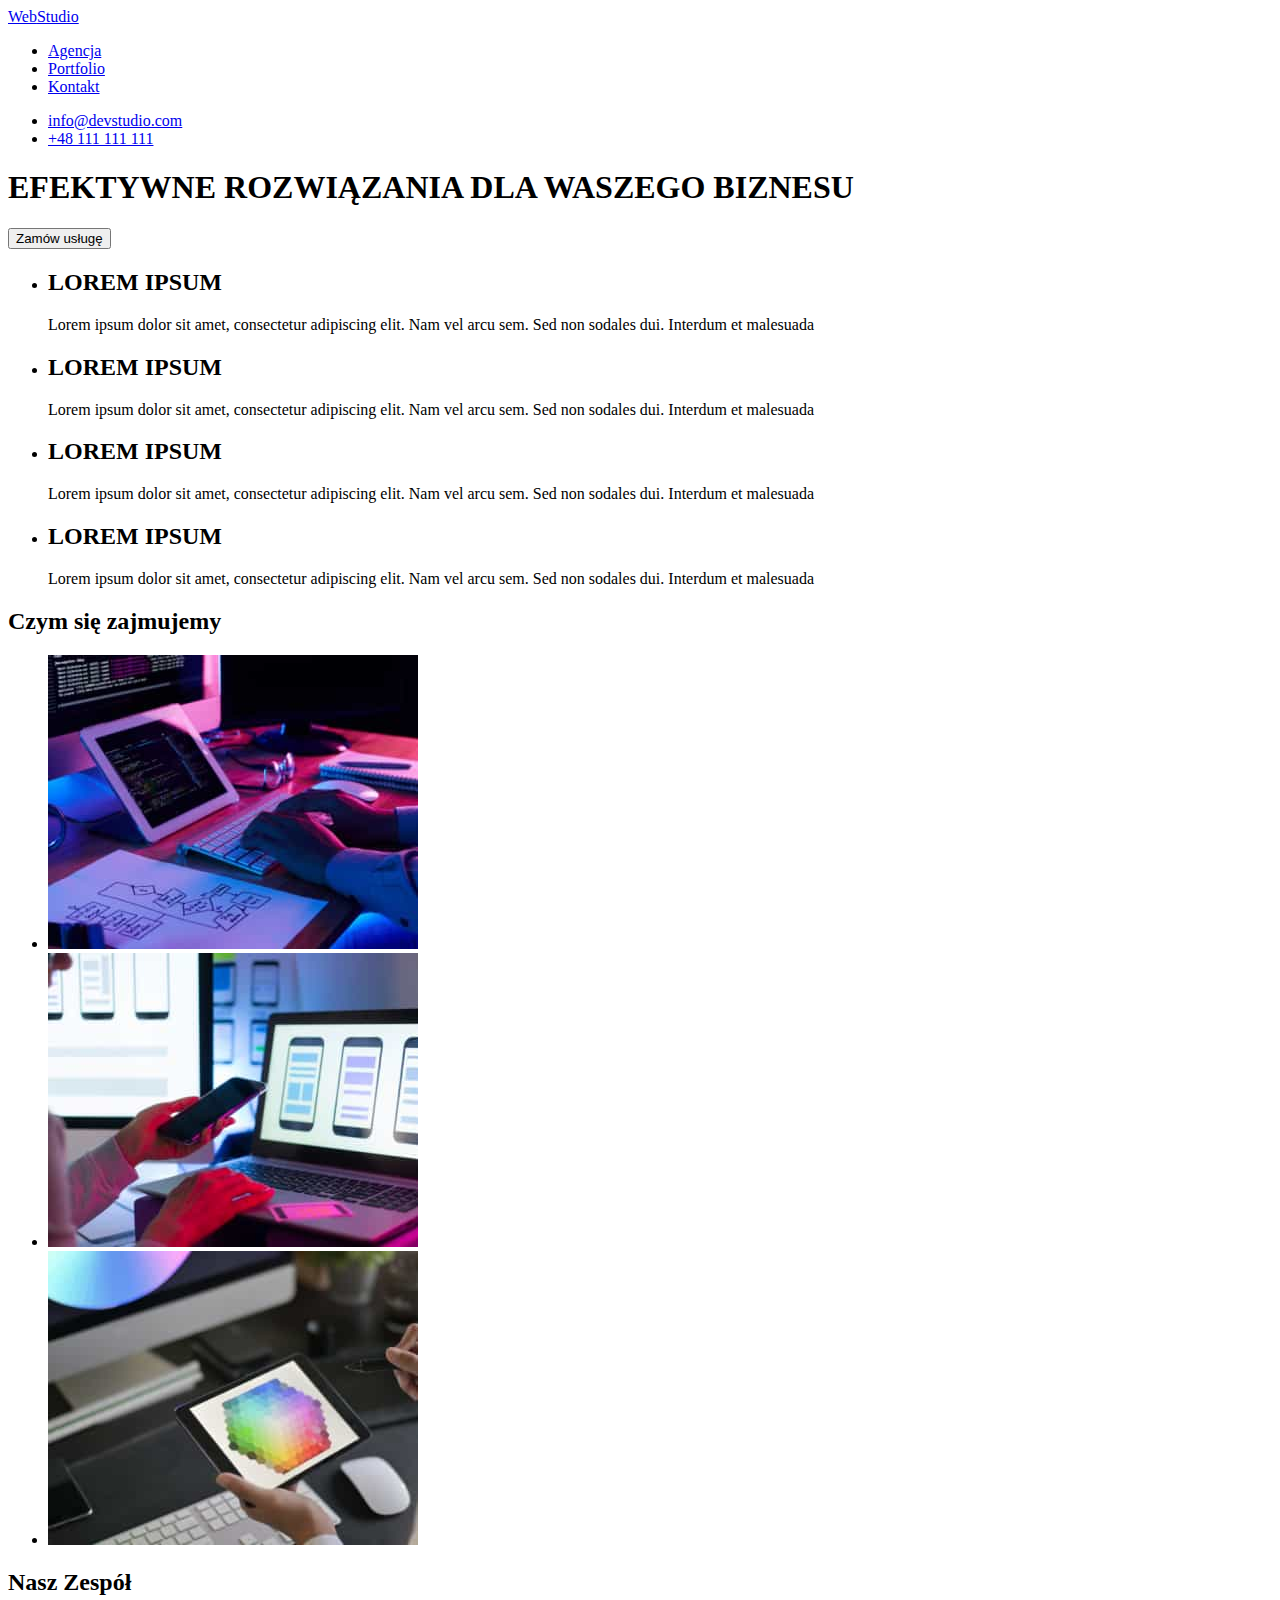
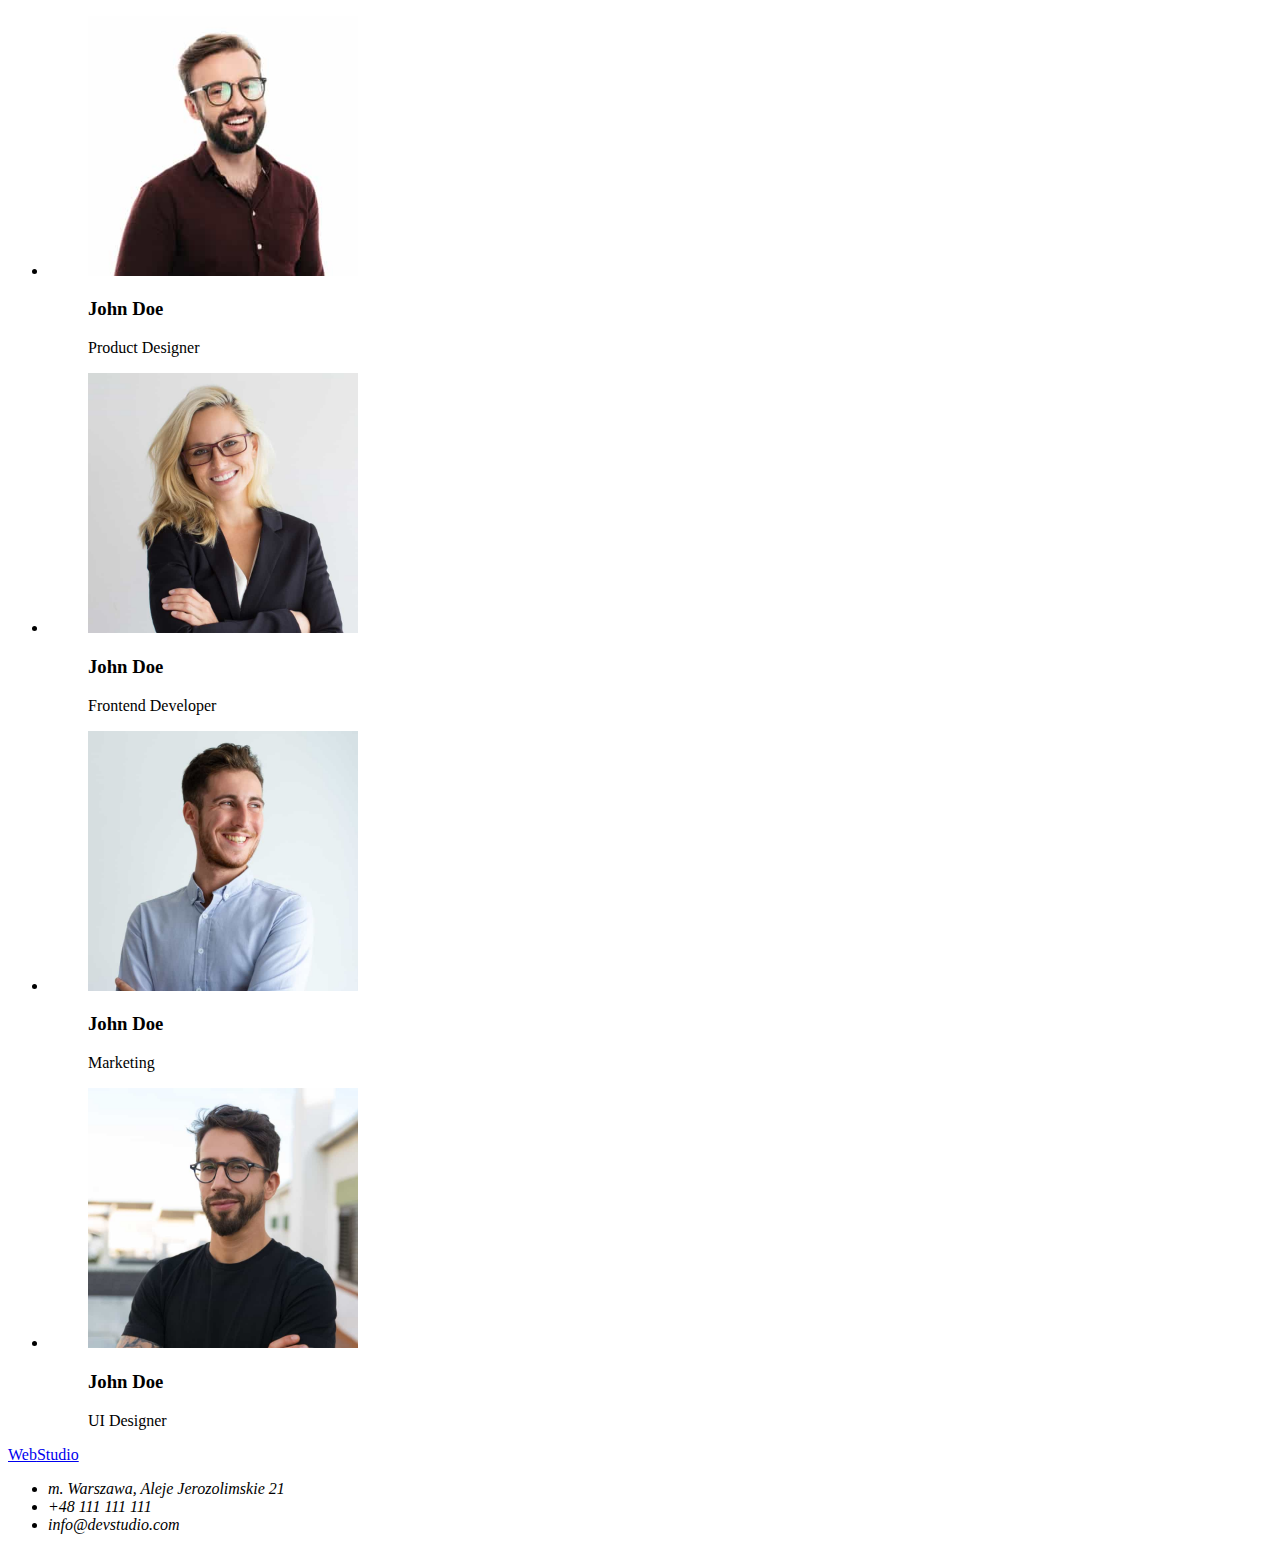
==== index.html @ 4bbf3093 "new repository hw4" ====
<!DOCTYPE html>
<html lang="en">
  <head>
    <meta charset="UTF-8" />
    <meta http-equiv="X-UA-Compatible" content="IE=edge" />
    <meta name="viewport" content="width=device-width, initial-scale=1.0" />
    <link rel="preconnect" href="https://fonts.googleapis.com" />
    <link rel="preconnect" href="https://fonts.gstatic.com" crossorigin />
    <link
      href="https://fonts.googleapis.com/css2?family=Raleway:wght@700&family=Roboto:wght@400;500;700;900&display=swap"
      rel="stylesheet"
    />
    <link rel="preconnect" href="https://fonts.googleapis.com" />
    <link rel="preconnect" href="https://fonts.gstatic.com" crossorigin />
    <link
      href="https://fonts.googleapis.com/css2?family=Raleway:wght@700&family=Roboto:wght@700&display=swap"
      rel="stylesheet"
    />
    <link rel="stylesheet" href="./css/modern-normalize.min.css" />
    <link rel="stylesheet" href="CSS/style.css" />

    <title>Studio</title>
  </head>
  <body>
    <header class="main-navigation container">
      <nav class="main-navigation-left-wrapper">
        <a href="text" class="main-navigation-logo logo"
          ><span class="logo1">Web</span><span class="logo2">Studio</span></a
        >
        <ul class="main-navigation-bullets">
          <li><a class="main-navigation text" href="index.html">Agencja</a></li>
          <li>
            <a class="main-navigation text" href="portfolio.html">Portfolio</a>
          </li>
          <li><a class="main-navigation text" href="Kontakt">Kontakt</a></li>
        </ul>
      </nav>
      <div>
        <ul class="main-navigation-bullets">
          <li>
            <a class="main-navigation contacts" href="mailto:info@devstudio.com"
              >info@devstudio.com</a
            >
          </li>
          <li>
            <a class="main-navigation contacts" href="tel:+48111111111"
              >+48 111 111 111</a
            >
          </li>
        </ul>
      </div>
    </header>
    <main>
      <section class="main-section">
        <h1 class="main-section-header">
          EFEKTYWNE ROZWIĄZANIA DLA WASZEGO BIZNESU
        </h1>
        <button class="main-section-button" type="button">Zamów usługę</button>
      </section>

      <section class="text-container container">
        <ul class="text-container-bullets">
          <li>
            <h2 class="text-container-header">LOREM IPSUM</h2>
            <p class="text-container-text">
              Lorem ipsum dolor sit amet, consectetur adipiscing elit. Nam vel
              arcu sem. Sed non sodales dui. Interdum et malesuada
            </p>
          </li>
          <li>
            <h2 class="text-container-header">LOREM IPSUM</h2>
            <p class="text-container-text">
              Lorem ipsum dolor sit amet, consectetur adipiscing elit. Nam vel
              arcu sem. Sed non sodales dui. Interdum et malesuada
            </p>
          </li>
          <li>
            <h2 class="text-container-header">LOREM IPSUM</h2>
            <p class="text-container-text">
              Lorem ipsum dolor sit amet, consectetur adipiscing elit. Nam vel
              arcu sem. Sed non sodales dui. Interdum et malesuada
            </p>
          </li>
          <li>
            <h2 class="text-container-header">LOREM IPSUM</h2>
            <p class="text-container-text">
              Lorem ipsum dolor sit amet, consectetur adipiscing elit. Nam vel
              arcu sem. Sed non sodales dui. Interdum et malesuada
            </p>
          </li>
        </ul>
      </section>
      <section class="pictures-container">
        <h2 class="pictures-container-header">Czym się zajmujemy</h2>
        <ul class="pictures-container-bullets">
          <li>
            <img
              width="370"
              height="294"
              src="./images/whatwedo1.jpg"
              alt="rece piszące na klawiaturze przed ekranem"
            />
          </li>
          <li>
            <img
              width="370"
              height="294"
              src="./images/whatwedo2.jpg"
              alt="lewa ręka trzymajaca telfon komórkowy prawa na klawiaturze laptopa"
            />
          </li>
          <li>
            <img
              width="370"
              height="294"
              src="./images/whatwedo3.jpg"
              alt="lewa ręka trzymajaca tablet nad klawiaturą na biurku"
            />
          </li>
        </ul>
      </section>

      <section class="team-members-container">
        <h2 class="team-members-container-header">Nasz Zespół</h2>
        <ul class="team-members-container-bullets">
          <li class="team-members-container-pictures">
            <figure class="team-members-container-single-picture">
              <img
                width="270"
                height="260"
                src="./images/johndoe1.jpg "
                alt="uśmiechniety mężczyzna z brodą"
              />
              <figcaption>
                <h3 class="team-members-container-name">John Doe</h3>
                <p class="team-members-container-position">Product Designer</p>
              </figcaption>
            </figure>
          </li>
          <li class="team-members-container-pictures">
            <figure class="team-members-container-single-picture">
              <img
                width="270"
                height="260"
                src="./images/johndoe2.jpg "
                alt="uśmiechnieta kobieta w okularach"
              />
              <figcaption>
                <h3 class="team-members-container-name">John Doe</h3>
                <p class="team-members-container-position">
                  Frontend Developer
                </p>
              </figcaption>
            </figure>
          </li>
          <li class="team-members-container-pictures">
            <figure class="team-members-container-single-picture">
              <img
                width="270"
                height="260"
                src="./images/johndoe3.jpg "
                alt="uśmiechniety mężczyzna spogladający w lewo"
              />
              <figcaption>
                <h3 class="team-members-container-name">John Doe</h3>
                <p class="team-members-container-position">Marketing</p>
              </figcaption>
            </figure>
          </li>
          <li class="team-members-container-pictures">
            <figure class="team-members-container-single-picture">
              <img
                width="270"
                height="260"
                src="./images/johndoe4.jpg "
                alt="uśmiechniety mężczyzna z brodą"
              />
              <figcaption>
                <h3 class="team-members-container-name">John Doe</h3>
                <p class="team-members-container-position">UI Designer</p>
              </figcaption>
            </figure>
          </li>
        </ul>
      </section>
    </main>

    <footer class="footer-background container">
      <a href="text" class="footer main-navigation-logo"
        ><span class="logo1">Web</span
        ><span class="logo2 logo2-footer">Studio</span></a
      >
      <address>
        <ul class="footer-contacts">
          <li class="footer-address">m. Warszawa, Aleje Jerozolimskie 21</li>
          <li class="footer-phone-studio">+48 111 111 111</li>
          <li class="footer-mail">info@devstudio.com</li>
        </ul>
      </address>
    </footer>
  </body>
</html>
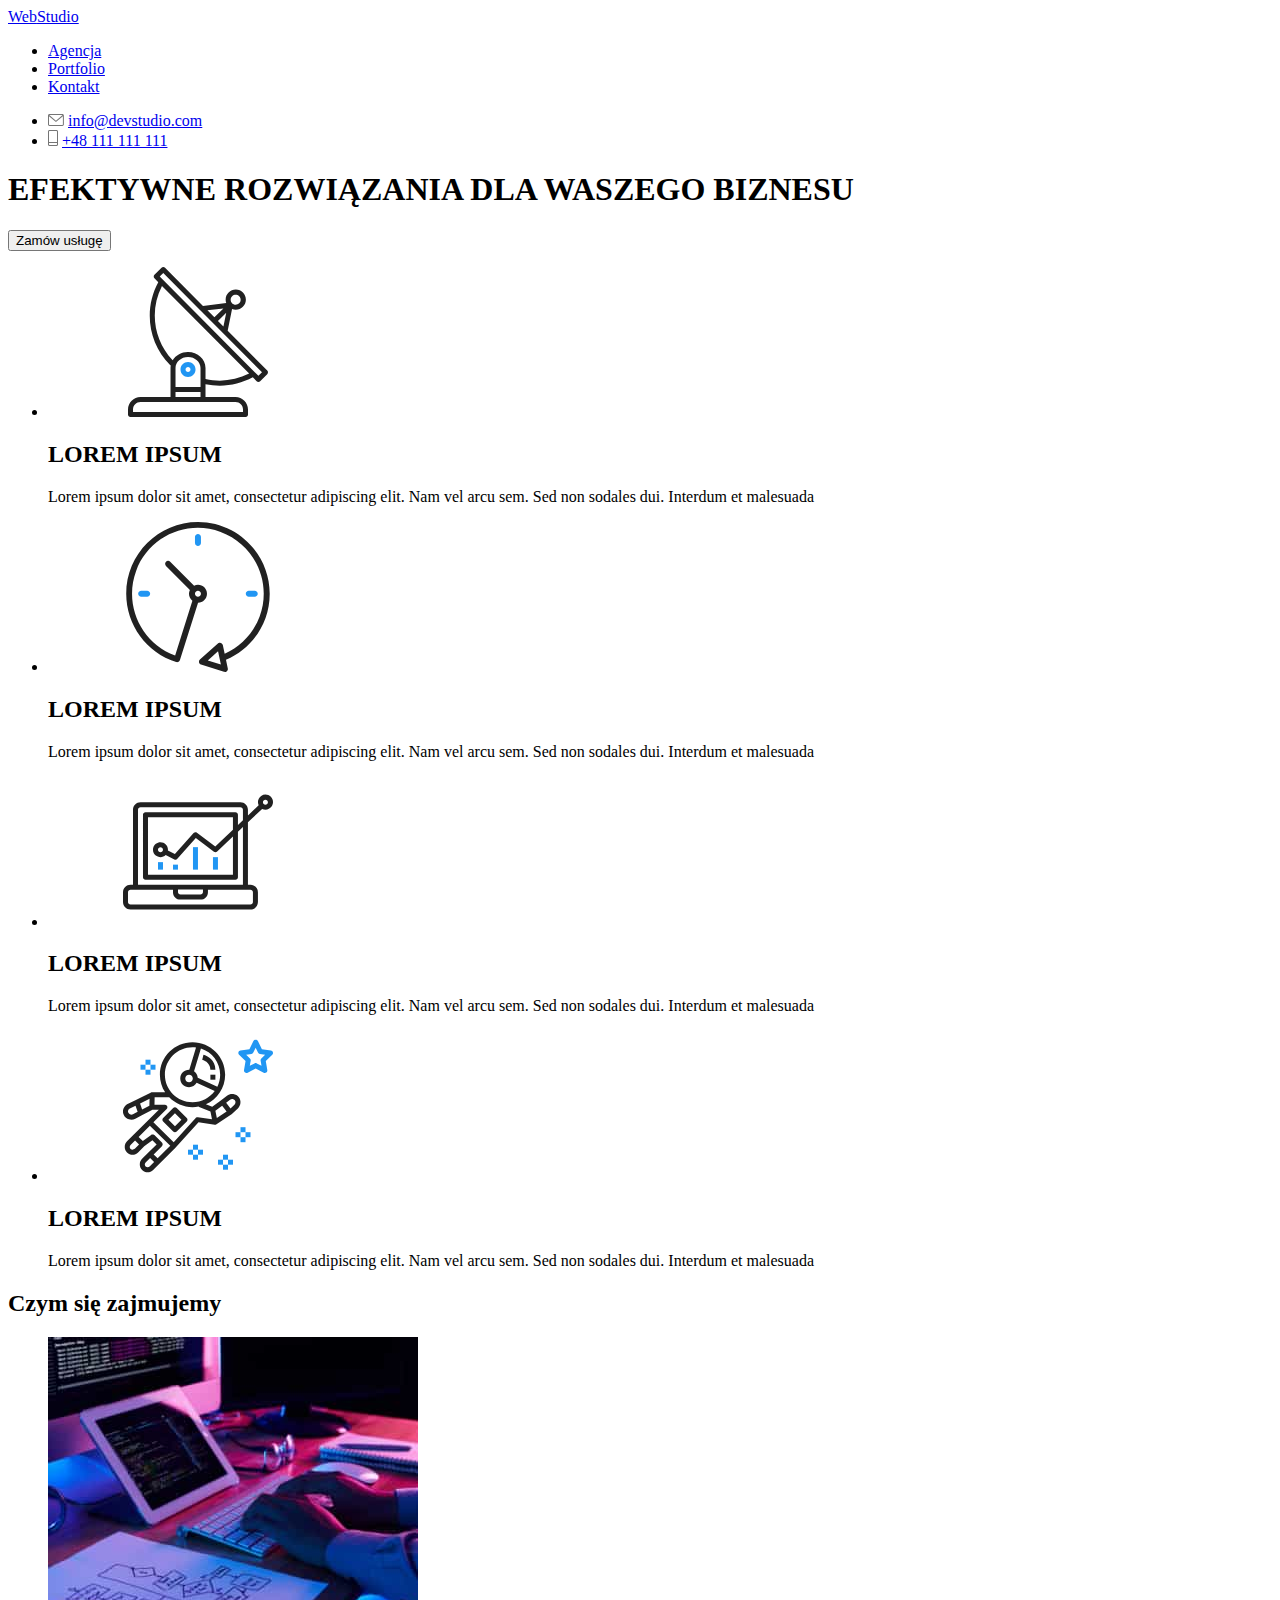
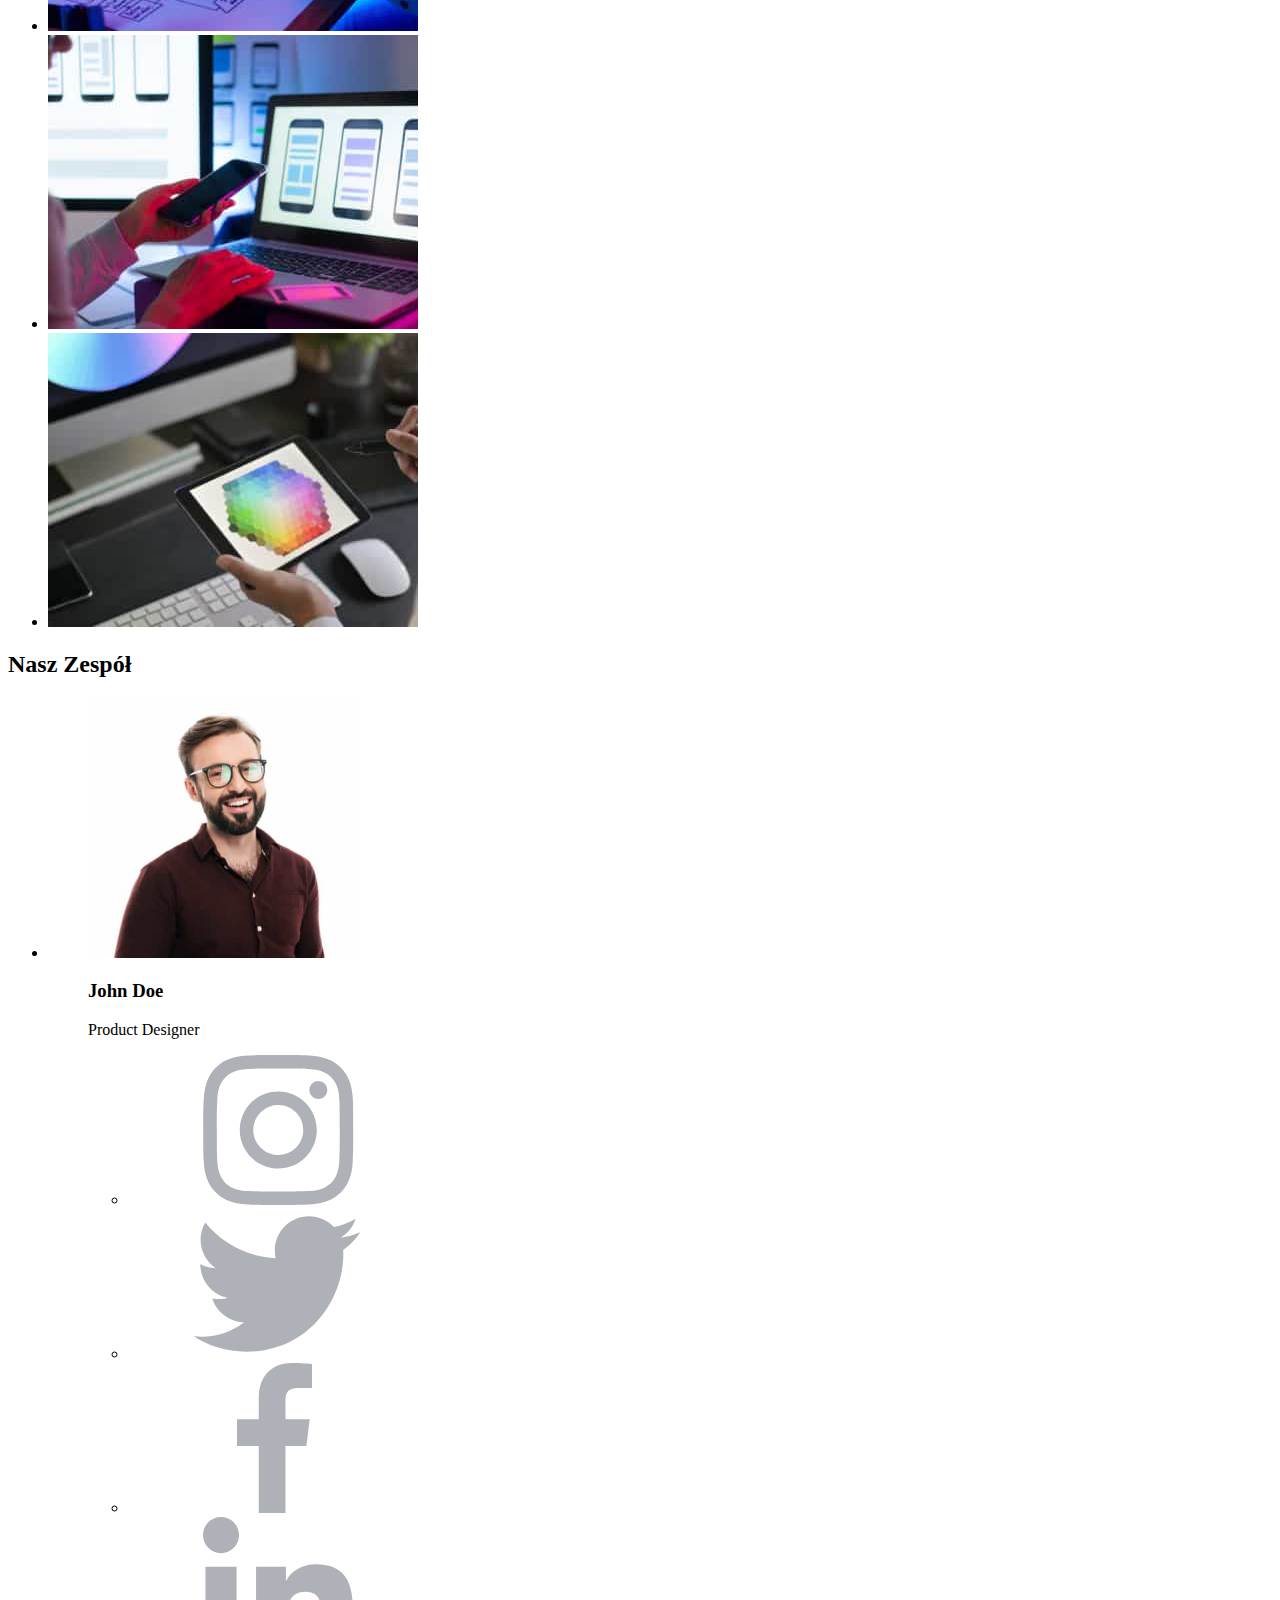
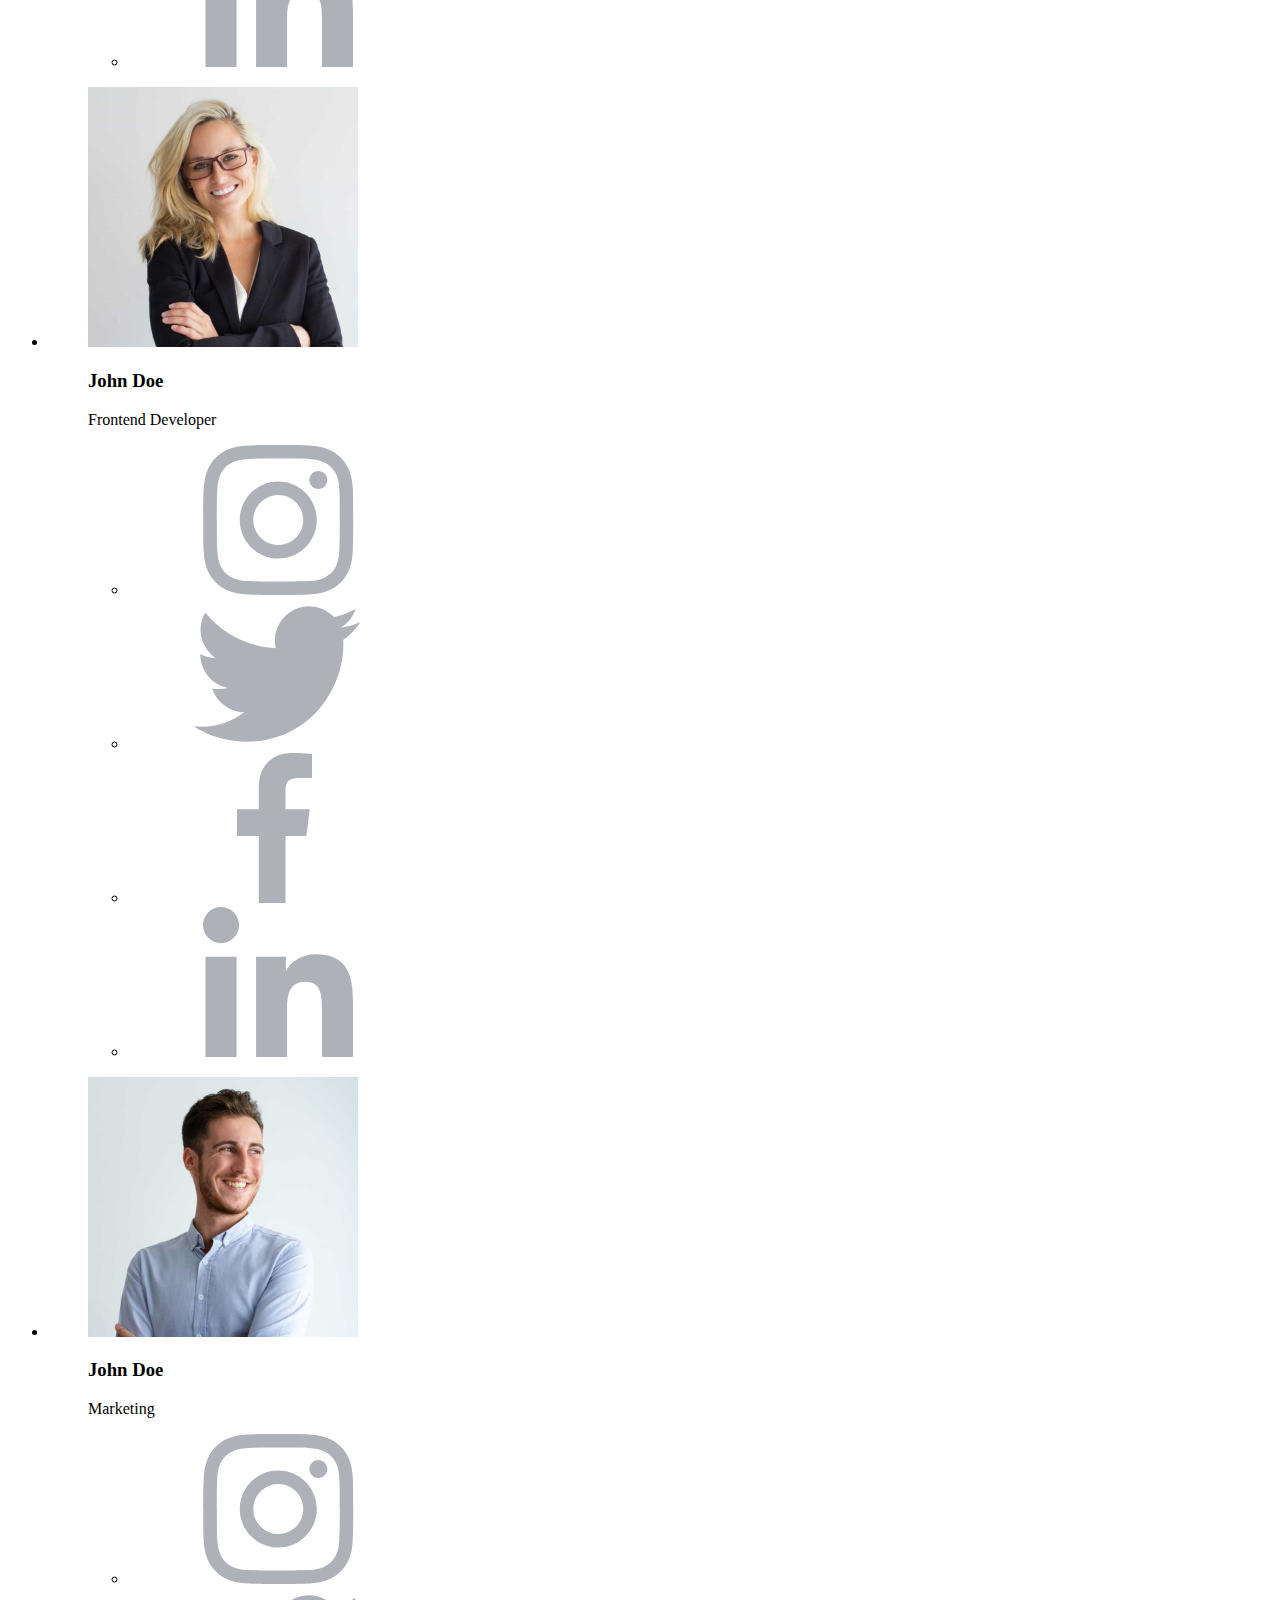
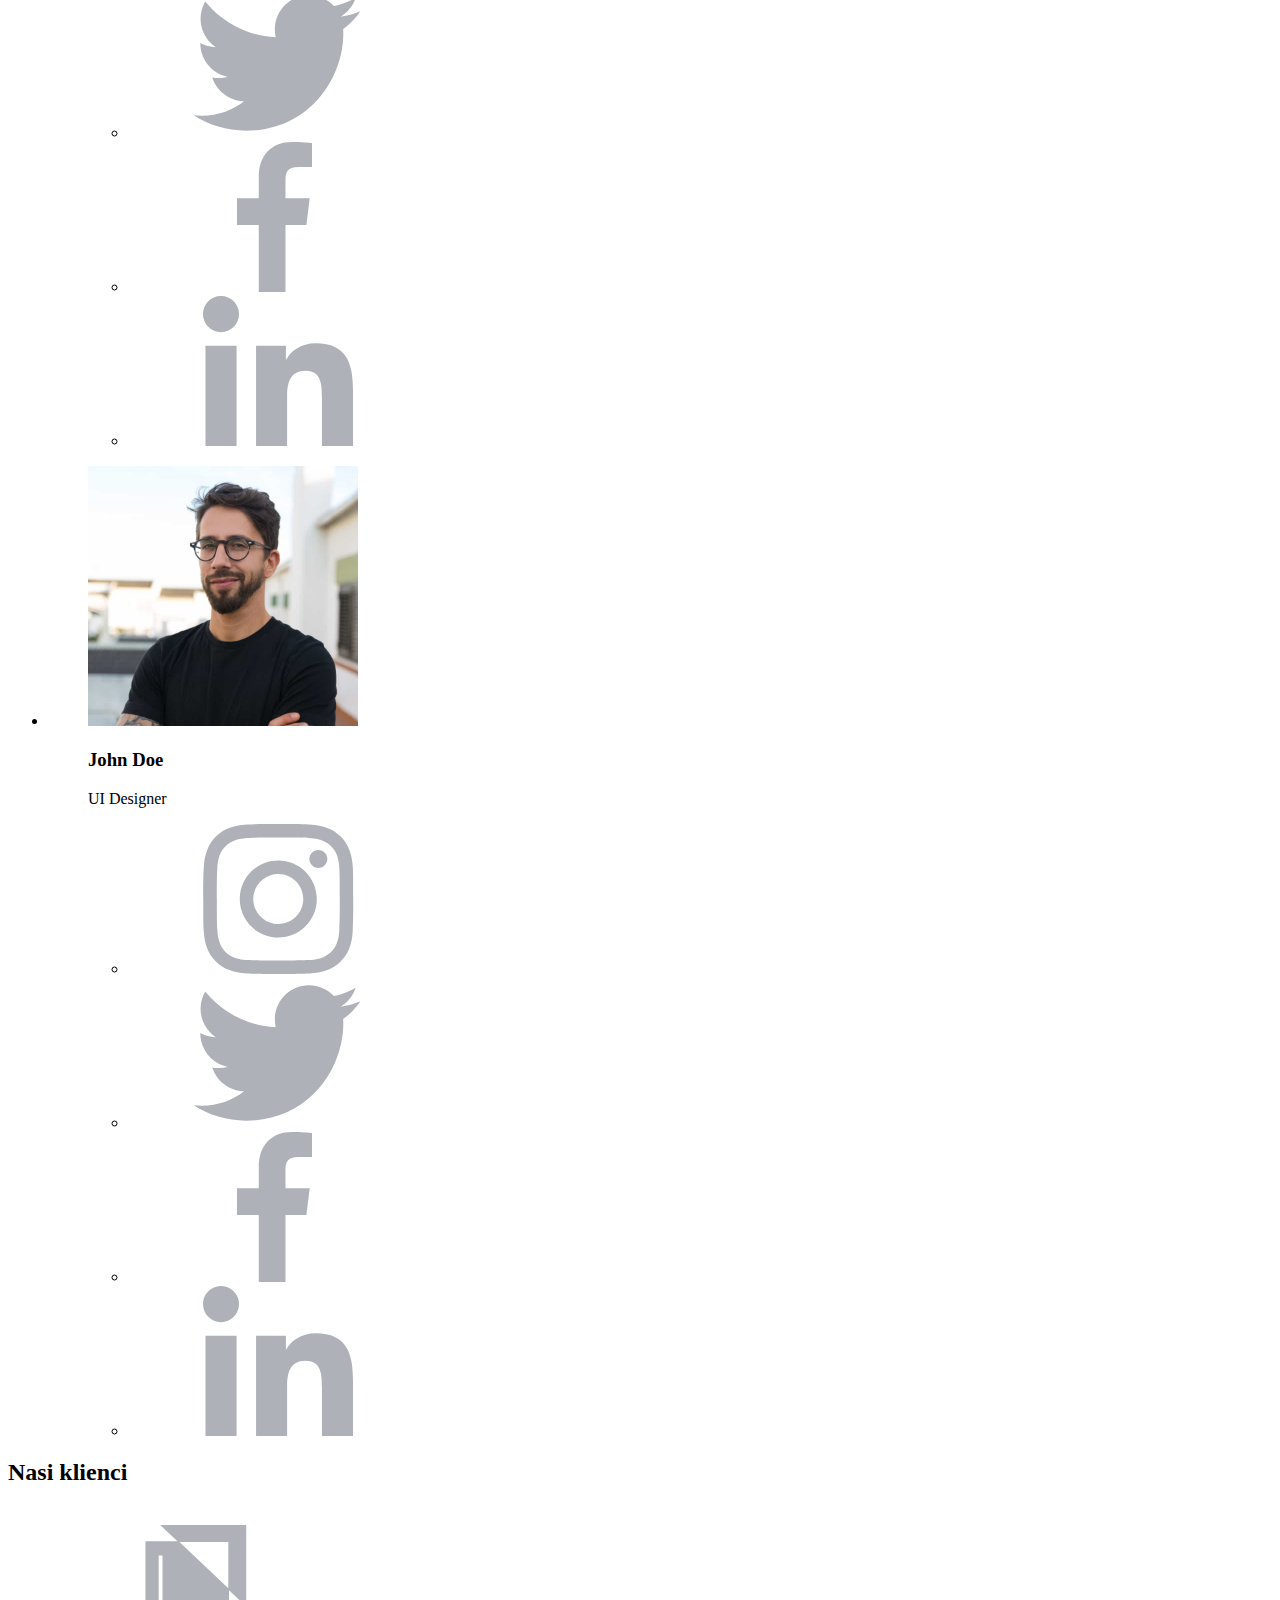
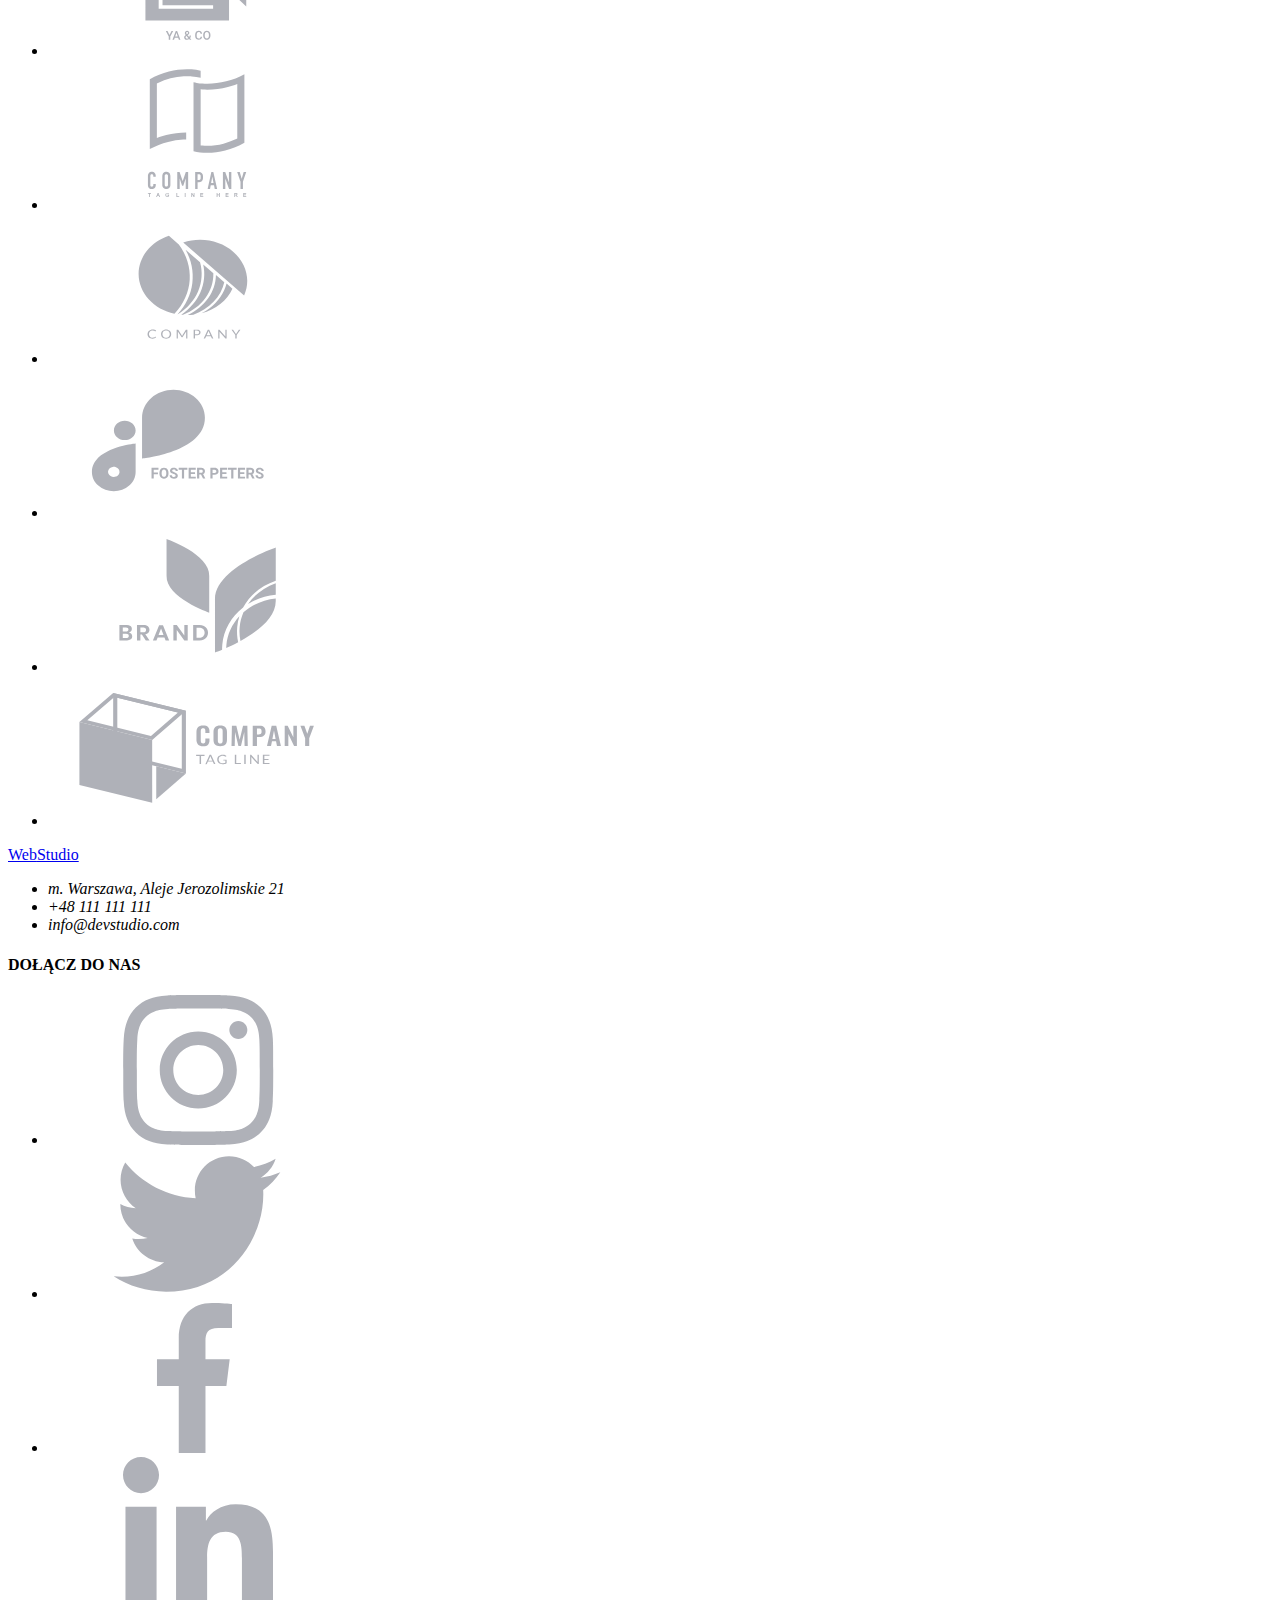
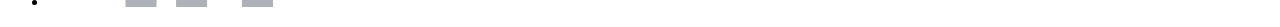
==== commit 3460bab7: "hw4 upgrade" ====
--- a/index.html
+++ b/index.html
@@ -35,14 +35,20 @@
           <li><a class="main-navigation text" href="Kontakt">Kontakt</a></li>
         </ul>
       </nav>
-      <div>
+      <div class="main-navigation-right-wrapper">
         <ul class="main-navigation-bullets">
-          <li>
+          <li class="main-navigation-content">
+            <svg width="16" height="12">
+              <use href="./images/icons.svg#icon-envelope"></use>
+            </svg>
             <a class="main-navigation contacts" href="mailto:info@devstudio.com"
               >info@devstudio.com</a
             >
           </li>
-          <li>
+          <li class="main-navigation-content">
+            <svg width="10" height="16">
+              <use href="./images/icons.svg#icon-phone"></use>
+            </svg>
             <a class="main-navigation contacts" href="tel:+48111111111"
               >+48 111 111 111</a
             >
@@ -61,6 +67,9 @@
       <section class="text-container container">
         <ul class="text-container-bullets">
           <li>
+            <div class="text-container-icon">
+              <svg><use href="./images/icons.svg#icon-antenna-1"></use></svg>
+            </div>
             <h2 class="text-container-header">LOREM IPSUM</h2>
             <p class="text-container-text">
               Lorem ipsum dolor sit amet, consectetur adipiscing elit. Nam vel
@@ -68,6 +77,9 @@
             </p>
           </li>
           <li>
+            <div class="text-container-icon">
+              <svg><use href="./images/icons.svg#icon-clock-1"></use></svg>
+            </div>
             <h2 class="text-container-header">LOREM IPSUM</h2>
             <p class="text-container-text">
               Lorem ipsum dolor sit amet, consectetur adipiscing elit. Nam vel
@@ -75,6 +87,9 @@
             </p>
           </li>
           <li>
+            <div class="text-container-icon">
+              <svg><use href="./images/icons.svg#icon-diagram-1"></use></svg>
+            </div>
             <h2 class="text-container-header">LOREM IPSUM</h2>
             <p class="text-container-text">
               Lorem ipsum dolor sit amet, consectetur adipiscing elit. Nam vel
@@ -82,6 +97,9 @@
             </p>
           </li>
           <li>
+            <div class="text-container-icon">
+              <svg><use href="./images/icons.svg#icon-astronaut-1"></use></svg>
+            </div>
             <h2 class="text-container-header">LOREM IPSUM</h2>
             <p class="text-container-text">
               Lorem ipsum dolor sit amet, consectetur adipiscing elit. Nam vel
@@ -134,6 +152,38 @@
               <figcaption>
                 <h3 class="team-members-container-name">John Doe</h3>
                 <p class="team-members-container-position">Product Designer</p>
+                <div>
+                  <ul class="team-members-container-icons">
+                    <li>
+                      <div class="team-members-container-icon">
+                        <svg>
+                          <use href="./images/icons.svg#icon-instagram"></use>
+                        </svg>
+                      </div>
+                    </li>
+                    <li>
+                      <div class="team-members-container-icon">
+                        <svg>
+                          <use href="./images/icons.svg#icon-twitter"></use>
+                        </svg>
+                      </div>
+                    </li>
+                    <li>
+                      <div class="team-members-container-icon">
+                        <svg>
+                          <use href="./images/icons.svg#icon-facebook"></use>
+                        </svg>
+                      </div>
+                    </li>
+                    <li>
+                      <div class="team-members-container-icon">
+                        <svg>
+                          <use href="./images/icons.svg#icon-linkedin"></use>
+                        </svg>
+                      </div>
+                    </li>
+                  </ul>
+                </div>
               </figcaption>
             </figure>
           </li>
@@ -150,6 +200,38 @@
                 <p class="team-members-container-position">
                   Frontend Developer
                 </p>
+                <div>
+                  <ul class="team-members-container-icons">
+                    <li>
+                      <div class="team-members-container-icon">
+                        <svg>
+                          <use href="./images/icons.svg#icon-instagram"></use>
+                        </svg>
+                      </div>
+                    </li>
+                    <li>
+                      <div class="team-members-container-icon">
+                        <svg>
+                          <use href="./images/icons.svg#icon-twitter"></use>
+                        </svg>
+                      </div>
+                    </li>
+                    <li>
+                      <div class="team-members-container-icon">
+                        <svg>
+                          <use href="./images/icons.svg#icon-facebook"></use>
+                        </svg>
+                      </div>
+                    </li>
+                    <li>
+                      <div class="team-members-container-icon">
+                        <svg>
+                          <use href="./images/icons.svg#icon-linkedin"></use>
+                        </svg>
+                      </div>
+                    </li>
+                  </ul>
+                </div>
               </figcaption>
             </figure>
           </li>
@@ -164,6 +246,38 @@
               <figcaption>
                 <h3 class="team-members-container-name">John Doe</h3>
                 <p class="team-members-container-position">Marketing</p>
+                <div>
+                  <ul class="team-members-container-icons">
+                    <li>
+                      <div class="team-members-container-icon">
+                        <svg>
+                          <use href="./images/icons.svg#icon-instagram"></use>
+                        </svg>
+                      </div>
+                    </li>
+                    <li>
+                      <div class="team-members-container-icon">
+                        <svg>
+                          <use href="./images/icons.svg#icon-twitter"></use>
+                        </svg>
+                      </div>
+                    </li>
+                    <li>
+                      <div class="team-members-container-icon">
+                        <svg>
+                          <use href="./images/icons.svg#icon-facebook"></use>
+                        </svg>
+                      </div>
+                    </li>
+                    <li>
+                      <div class="team-members-container-icon">
+                        <svg>
+                          <use href="./images/icons.svg#icon-linkedin"></use>
+                        </svg>
+                      </div>
+                    </li>
+                  </ul>
+                </div>
               </figcaption>
             </figure>
           </li>
@@ -178,25 +292,114 @@
               <figcaption>
                 <h3 class="team-members-container-name">John Doe</h3>
                 <p class="team-members-container-position">UI Designer</p>
+                <div>
+                  <ul class="team-members-container-icons">
+                    <li>
+                      <div class="team-members-container-icon">
+                        <svg>
+                          <use href="./images/icons.svg#icon-instagram"></use>
+                        </svg>
+                      </div>
+                    </li>
+                    <li>
+                      <div class="team-members-container-icon">
+                        <svg>
+                          <use href="./images/icons.svg#icon-twitter"></use>
+                        </svg>
+                      </div>
+                    </li>
+                    <li>
+                      <div class="team-members-container-icon">
+                        <svg>
+                          <use href="./images/icons.svg#icon-facebook"></use>
+                        </svg>
+                      </div>
+                    </li>
+                    <li>
+                      <div class="team-members-container-icon">
+                        <svg>
+                          <use href="./images/icons.svg#icon-linkedin"></use>
+                        </svg>
+                      </div>
+                    </li>
+                  </ul>
+                </div>
               </figcaption>
             </figure>
           </li>
         </ul>
       </section>
+      <section>
+        <div class="ourcustomers-container">
+          <h2 class="pictures-container-header">Nasi klienci</h2>
+          <ul class="ourcustomers-container-icons">
+            <li>
+              <div class="ourcustomers-container-icon">
+                <svg><use href="./images/icons.svg#icon-company1"></use></svg>
+              </div>
+            </li>
+            <li>
+              <div class="ourcustomers-container-icon">
+                <svg><use href="./images/icons.svg#icon-company2"></use></svg>
+              </div>
+            </li>
+            <li>
+              <div class="ourcustomers-container-icon">
+                <svg><use href="./images/icons.svg#icon-company3"></use></svg>
+              </div>
+            </li>
+            <li>
+              <div class="ourcustomers-container-icon">
+                <svg><use href="./images/icons.svg#icon-company4"></use></svg>
+              </div>
+            </li>
+            <li>
+              <div class="ourcustomers-container-icon">
+                <svg><use href="./images/icons.svg#icon-company5"></use></svg>
+              </div>
+            </li>
+            <li>
+              <div class="ourcustomers-container-icon">
+                <svg><use href="./images/icons.svg#icon-company6"></use></svg>
+              </div>
+            </li>
+          </ul>
+        </div>
+      </section>
     </main>
-
-    <footer class="footer-background container">
-      <a href="text" class="footer main-navigation-logo"
-        ><span class="logo1">Web</span
-        ><span class="logo2 logo2-footer">Studio</span></a
-      >
-      <address>
-        <ul class="footer-contacts">
-          <li class="footer-address">m. Warszawa, Aleje Jerozolimskie 21</li>
-          <li class="footer-phone-studio">+48 111 111 111</li>
-          <li class="footer-mail">info@devstudio.com</li>
-        </ul>
-      </address>
+    <footer>
+      <section class="footer-background">
+        <div class="footer-wrapper container">
+        <div class="footer-container ">
+            <a href="index.html" class="main-navigation-logo"><span class="logo1">Web</span><span class="logo2 logo2-footer">Studio</span></a>
+          <address>
+            <ul class="footer-contacts">
+                <li class="footer-address">m. Warszawa, Aleje Jerozolimskie 21</li>
+                <li class="footer-phone-studio ">+48 111 111 111</li>
+                <li class="footer-mail ">info@devstudio.com</li>
+            </ul>
+          </address>
+        </div>
+        <div>
+            <h4>DOŁĄCZ DO NAS</h4>
+            <ul class="bullets footer-social-icons">
+               <li>
+                <div class="footer-social-icon" >
+                    <svg ><use href="./images/icons.svg#icon-instagram"></use></svg>
+                    </div></li>
+                <li><div class="footer-social-icon">
+                    <svg ><use href="./images/icons.svg#icon-twitter"></use></svg>
+                    </div ></li>
+                  <li><div class="footer-social-icon">
+                    <svg ><use href="./images/icons.svg#icon-facebook"></use></svg>
+                    </div></li>
+                  <li><div class="footer-social-icon">
+                    <svg ><use href="./images/icons.svg#icon-linkedin"></use></svg>
+                    </div></li>
+                  </ul>
+              </div>
+              </div>
+    </section>
     </footer>
   </body>
 </html>
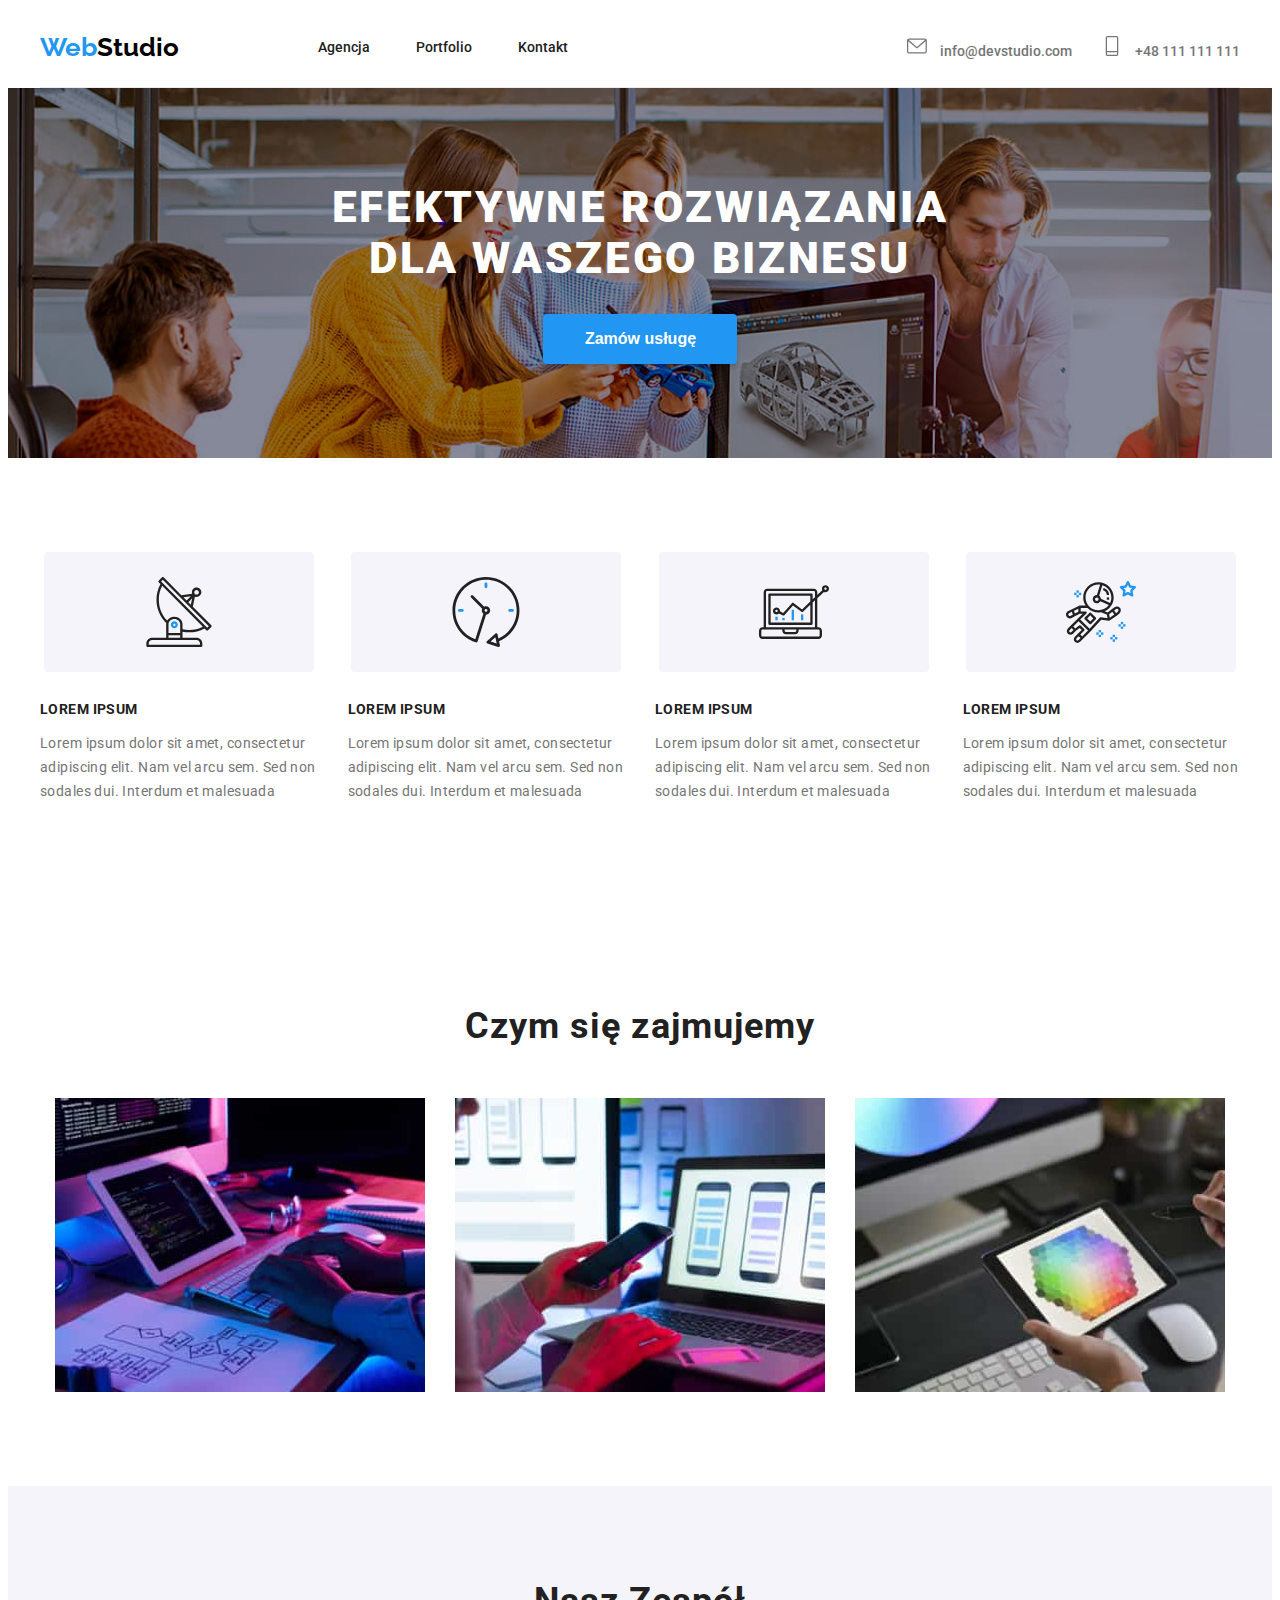
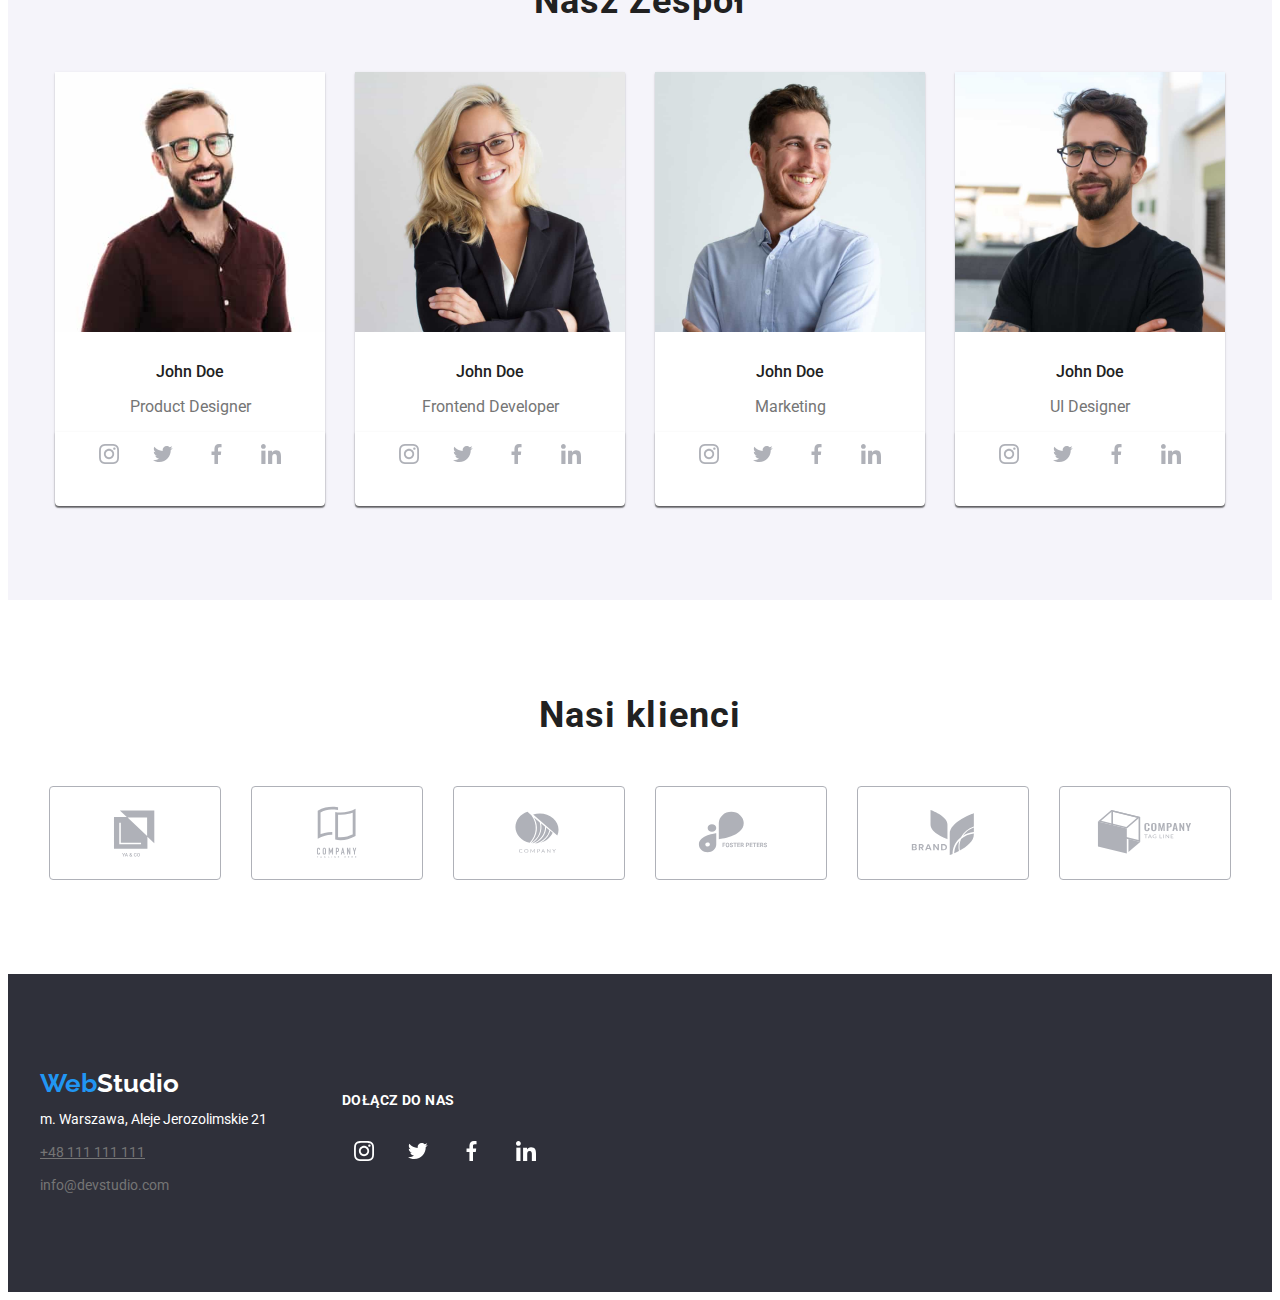
==== commit 23381499: "css file name change to lowercase" ====
--- a/index.html
+++ b/index.html
@@ -17,7 +17,7 @@
       rel="stylesheet"
     />
     <link rel="stylesheet" href="./css/modern-normalize.min.css" />
-    <link rel="stylesheet" href="CSS/style.css" />
+    <link rel="stylesheet" href="css/style.css" />
 
     <title>Studio</title>
   </head>
@@ -370,36 +370,50 @@
     <footer>
       <section class="footer-background">
         <div class="footer-wrapper container">
-        <div class="footer-container ">
-            <a href="index.html" class="main-navigation-logo"><span class="logo1">Web</span><span class="logo2 logo2-footer">Studio</span></a>
-          <address>
-            <ul class="footer-contacts">
-                <li class="footer-address">m. Warszawa, Aleje Jerozolimskie 21</li>
-                <li class="footer-phone-studio ">+48 111 111 111</li>
-                <li class="footer-mail ">info@devstudio.com</li>
-            </ul>
-          </address>
-        </div>
-        <div>
+          <div class="footer-container">
+            <a href="index.html" class="main-navigation-logo"
+              ><span class="logo1">Web</span
+              ><span class="logo2 logo2-footer">Studio</span></a
+            >
+            <address>
+              <ul class="footer-contacts">
+                <li class="footer-address">
+                  m. Warszawa, Aleje Jerozolimskie 21
+                </li>
+                <li class="footer-phone-studio">+48 111 111 111</li>
+                <li class="footer-mail">info@devstudio.com</li>
+              </ul>
+            </address>
+          </div>
+          <div>
             <h4>DOŁĄCZ DO NAS</h4>
             <ul class="bullets footer-social-icons">
-               <li>
-                <div class="footer-social-icon" >
-                    <svg ><use href="./images/icons.svg#icon-instagram"></use></svg>
-                    </div></li>
-                <li><div class="footer-social-icon">
-                    <svg ><use href="./images/icons.svg#icon-twitter"></use></svg>
-                    </div ></li>
-                  <li><div class="footer-social-icon">
-                    <svg ><use href="./images/icons.svg#icon-facebook"></use></svg>
-                    </div></li>
-                  <li><div class="footer-social-icon">
-                    <svg ><use href="./images/icons.svg#icon-linkedin"></use></svg>
-                    </div></li>
-                  </ul>
-              </div>
-              </div>
-    </section>
+              <li>
+                <div class="footer-social-icon">
+                  <svg>
+                    <use href="./images/icons.svg#icon-instagram"></use>
+                  </svg>
+                </div>
+              </li>
+              <li>
+                <div class="footer-social-icon">
+                  <svg><use href="./images/icons.svg#icon-twitter"></use></svg>
+                </div>
+              </li>
+              <li>
+                <div class="footer-social-icon">
+                  <svg><use href="./images/icons.svg#icon-facebook"></use></svg>
+                </div>
+              </li>
+              <li>
+                <div class="footer-social-icon">
+                  <svg><use href="./images/icons.svg#icon-linkedin"></use></svg>
+                </div>
+              </li>
+            </ul>
+          </div>
+        </div>
+      </section>
     </footer>
   </body>
 </html>
--- a/css/style.css
+++ b/css/style.css
@@ -0,0 +1,523 @@
+:root {
+  --black-main: #212121;
+  --second-black: #000000;
+  --main-blue: #2196f3;
+  --background-grey: #2f303a;
+  --main-white: #ffffff;
+  --second-white: #f5f4fa;
+  --main-silver: #757575;
+  --footer-silver: rgba(255, 255, 255, 0.6);
+  --second-silver: #afb1b8;
+}
+body {
+  font-family: "Roboto", sans-serif;
+  color: var(--black-main);
+}
+h1,
+h2,
+h3,
+h4,
+h5,
+h6 {
+  margin: 0;
+}
+ul,
+ol {
+  margin: 0;
+  padding: 0;
+}
+a {
+  padding: 0;
+}
+img {
+  display: block;
+}
+section {
+  background-color: var(--main-white);
+  padding: 94px 0;
+}
+.container {
+  max-width: 1200px;
+  margin: 0 auto;
+}
+
+/* STYLIZACJA NAWIGACJI */
+
+header {
+  border-bottom: 1px solid #ececec;
+}
+.main-navigation-bullets {
+  list-style: none;
+}
+.main-navigation-logo {
+  text-decoration: none;
+  cursor: pointer;
+  font-family: "Raleway";
+  font-weight: 700;
+  font-size: 26px;
+  line-height: 1.19;
+  height: 31px;
+  margin-left: 0;
+  margin-right: 93px;
+}
+.logo1 {
+  color: var(--main-blue);
+}
+.logo2 {
+  color: var(--second-black);
+}
+
+.main-navigation {
+  font-weight: 500;
+  font-size: 14px;
+  line-height: 1.14;
+  text-decoration: none;
+  height: 79px;
+}
+.main-navigation.container {
+  display: flex;
+  align-items: center;
+  justify-content: space-between;
+}
+.main-navigation-left-wrapper {
+  display: flex;
+  align-items: center;
+}
+.main-navigation-bullets {
+  display: flex;
+  align-items: center;
+}
+.main-navigation.text {
+  color: var(--black-main);
+  margin-left: 46px;
+}
+.main-navigation:hover {
+  color: var(--main-blue);
+}
+.main-navigation:focus {
+  color: var(--main-blue);
+}
+.main-navigation.text:not(:last-child) {
+  margin-right: 46px;
+}
+.main-navigation-right-wrapper {
+  display: flex;
+  justify-content: center;
+  align-items: center;
+}
+.main-navigation-content svg {
+  margin-right: 10px;
+  cursor: pointer;
+}
+.main-navigation.contacts {
+  color: var(--main-silver);
+}
+.main-navigation-content:hover svg {
+  --color4: var(--main-blue);
+}
+.main-navigation-content:focus svg {
+  --color4: var(--main-blue);
+}
+
+.main-navigation-content:hover a {
+  color: var(--main-blue);
+}
+.main-navigation-content:focus a {
+  color: var(--main-blue);
+}
+.main-navigation-content:not(:last-child) {
+  margin-right: 30px;
+}
+.main-navigation.contacts:not(:last-child) {
+  margin-right: 50px;
+}
+
+/* STYLIZACJA BODY - STUDIO */
+
+/* STYLIZACJA SEKCJI MAIN */
+.main-section {
+  background-image: url(../images/background_image.jpg);
+  color: var(--main-white);
+  display: flex;
+  flex-direction: column;
+  max-width: 1600px;
+  margin: 0 auto;
+  align-items: center;
+  justify-content: center;
+}
+.main-section-header {
+  display: flex;
+  width: 696px;
+  text-transform: uppercase;
+  font-weight: 900;
+  font-size: 44px;
+  line-height: 1.16;
+  letter-spacing: 0.06em;
+  text-align: center;
+  justify-content: center;
+}
+.main-section-button {
+  border-color: var(--main-blue);
+  background: var(--main-blue);
+  color: var(--main-white);
+  font-weight: 700;
+  font-size: 16px;
+  line-height: 1.88;
+  cursor: pointer;
+  margin: 0;
+  padding: 10px 41px 10px 42px;
+  display: flex;
+  justify-content: center;
+  align-items: center;
+  border-radius: 4px;
+  border-style: none;
+  margin-top: 30px;
+  box-shadow: 0px 4px 4px rgba(0, 0, 0, 0.15);
+}
+
+/* STYLIZACJA SEKCJI TEXT-BLOCKS */
+
+.text-container-bullets {
+  list-style: none;
+  display: flex;
+  margin: 0 auto;
+  justify-content: center;
+  gap: 30px;
+}
+.text-container-icon {
+  display: flex;
+  margin: 0 auto;
+  justify-content: center;
+  align-items: center;
+  background-color: var(--second-white);
+  width: 270px;
+  height: 120px;
+  border-radius: 4px;
+  margin-bottom: 30px;
+}
+.text-container-icon svg {
+  width: 70px;
+  height: 70px;
+}
+.text-container-header {
+  display: flex;
+  margin-bottom: 10px;
+  font-family: var(--font-family);
+  font-style: normal;
+  font-weight: 700;
+  font-size: 14px;
+  line-height: 1.14;
+  text-transform: uppercase;
+  color: var(--black-main);
+  letter-spacing: 0.03em;
+  justify-content: flex-start;
+}
+.text-container-text {
+  display: flex;
+  font-family: var(--font-family);
+  font-style: normal;
+  font-size: 14px;
+  line-height: 1.7;
+  color: var(--main-silver);
+  letter-spacing: 0.03em;
+  align-items: flex-start;
+  justify-content: flex-start;
+}
+
+/* STYLIZACJA SEKCJI PICTURES-CONTAINER */
+
+.pictures-container-header {
+  display: flex;
+  font-weight: 700;
+  font-size: 36px;
+  line-height: 1.17;
+  letter-spacing: 0.03em;
+  justify-content: center;
+  color: var(--black-main);
+}
+.pictures-container-bullets {
+  list-style: none;
+  display: flex;
+  justify-content: center;
+  margin-top: 50px;
+  font-weight: 700;
+  font-size: 36px;
+  line-height: 1.17;
+  letter-spacing: 0.03em;
+  gap: 30px;
+}
+.pictures-container-bullets:not(:last-child) {
+  margin-right: 30px;
+}
+
+/* STYLIZACJA SEKCJI TEAM MEMBERS */
+.team-members-container {
+  background-color: var(--second-white);
+  display: flex;
+  flex-direction: column;
+  margin: 0 auto;
+  align-items: center;
+}
+.team-members-container-bullets {
+  list-style: none;
+  display: flex;
+  justify-content: center;
+  margin-top: 50px;
+  align-items: center;
+}
+.team-members-container-header {
+  font-weight: 700;
+  font-size: 36px;
+  line-height: 1.17;
+  letter-spacing: 0.03em;
+  color: var(--black-main);
+}
+.team-members-container-pictures:not(:last-child) {
+  margin-right: 30px;
+}
+
+.team-members-container-single-picture {
+  width: 270px;
+  background-color: var(--main-white);
+  text-align: center;
+  box-shadow: 0px 1px 3px rgba(0, 0, 0, 0.12), 0px 1px 1px rgba(0, 0, 0, 0.14),
+    0px 2px 1px rgba(0, 0, 0, 0.2);
+  border-radius: 0px 0px 4px 4px;
+}
+
+.team-members-container-name {
+  font-weight: 500;
+  font-size: 16px;
+  line-height: 1.19;
+  color: var(--black-main);
+  width: 270px;
+  padding-top: 30px;
+}
+.team-members-container-position {
+  font-size: 16px;
+  line-height: 1.19;
+  color: var(--main-silver);
+  width: 270px;
+}
+.team-members-container-icons {
+  display: flex;
+  margin: 0 auto;
+  align-items: center;
+  justify-content: center;
+  list-style: none;
+  gap: 10px;
+  padding-bottom: 30px;
+  box-shadow: 0px 1px 3px rgba(0, 0, 0, 0.12), 0px 1px 1px rgba(0, 0, 0, 0.14),
+    0px 2px 1px rgba(0, 0, 0, 0.2);
+  border-radius: 0px 0px 4px 4px;
+}
+svg {
+  width: 20px;
+  height: 20px;
+}
+.team-members-container-icon {
+  display: flex;
+  justify-content: center;
+  align-items: center;
+  width: 44px;
+  height: 44px;
+  border-radius: 50%;
+}
+
+.team-members-container-icon:hover {
+  --color3: var(--main-white);
+  fill: var(--main-blue);
+  background-color: var(--main-blue);
+}
+/* STYLIZACJA NASI KLIENCI */
+
+.ourcustomers-container-icons {
+  display: flex;
+  justify-content: center;
+  cursor: pointer;
+  list-style: none;
+  padding-top: 50px;
+  gap: 30px;
+}
+
+.ourcustomers-container-icon {
+  display: flex;
+  margin: 0 auto;
+  align-items: center;
+  width: 170px;
+  height: 92px;
+  border-radius: 4px;
+  border: 1px solid var(--second-silver);
+  fill: var(--second-silver);
+}
+.ourcustomers-container-icon:hover {
+  --color3: var(--main-blue);
+  border: 1px solid var(--main-blue);
+}
+.ourcustomers-container-icon svg {
+  display: flex;
+  margin: 0 auto;
+  align-items: center;
+  width: 106px;
+  height: 60px;
+}
+
+/* STYLIZACJA FOOTERA */
+
+.footer-background {
+  background: var(--background-grey);
+  max-width: 100%;
+}
+.footer-wrapper {
+  display: flex;
+  justify-content: flex-start;
+  align-items: center;
+}
+.footer-container {
+  margin-right: 70px;
+}
+
+.footer-contacts {
+  color: var(--footer-silver);
+  list-style: none;
+  text-decoration: none;
+  font-style: normal;
+  font-weight: 400;
+  font-size: 14px;
+  line-height: 1.71;
+}
+.footer-address {
+  color: var(--main-white);
+  margin-top: 9px;
+}
+.footer-phone-studio {
+  color: var(--main-silver);
+  margin-top: 9px;
+  text-decoration: underline;
+}
+.footer-phone-portfolio {
+  color: var(--main-silver);
+  margin-top: 9px;
+  text-decoration: underline;
+}
+.footer-mail {
+  color: var(--main-silver);
+  margin-top: 9px;
+}
+
+.logo2-footer {
+  color: var(--main-white);
+}
+
+h4 {
+  color: var(--main-white);
+  padding-bottom: 20px;
+  font-weight: 700;
+  font-size: 14px;
+  line-height: 1.14;
+  letter-spacing: 0.03em;
+}
+
+.footer-social-icons {
+  display: flex;
+  list-style: none;
+}
+.footer-social-icons :not(:last-child) {
+  margin-right: 10px;
+}
+
+.footer-social-icon {
+  display: flex;
+  flex-wrap: wrap;
+  justify-content: center;
+  align-items: center;
+  margin: 0 auto;
+  width: 44px;
+  height: 44px;
+  border-radius: 50%;
+  --color3: var(--main-white);
+}
+.footer-social-icon:hover {
+  fill: var(--main-blue);
+  background-color: var(--main-blue);
+}
+
+/* STYLIZACJA BODY - PORTFOLIO */
+
+.portfolio-buttons {
+  display: flex;
+  align-items: center;
+  justify-content: center;
+  max-width: 1200px;
+  width: 100%;
+  gap: 8px;
+  margin-top: 94px;
+}
+
+.portfolio-button {
+  color: var(--black-main);
+  font-weight: 500;
+  font-size: 16px;
+  line-height: 1.62;
+  background: var(--second-white);
+  border: none;
+  text-align: center;
+  letter-spacing: 0.03em;
+  text-decoration: none;
+  border-radius: 4px;
+  padding: 6px 22px;
+}
+.portfolio-button:hover {
+  color: var(--main-white);
+  background-color: var(--main-blue);
+  border-color: var(--main-blue);
+  cursor: pointer;
+}
+.portfolio-pictures-container-bullets {
+  list-style: none;
+  display: flex;
+  flex-wrap: wrap;
+  justify-content: center;
+  align-items: center;
+  gap: 30px;
+  margin: 0 auto;
+}
+.portfolio-pictures-single-picture {
+  display: flex;
+  flex-basis: calc((100% - (370px * 3)) / 3);
+}
+
+.portfolio-pictures-single-picture figcaption {
+  border: 1px solid;
+  border-color: var(--second-white);
+}
+
+.portfolio-pictures-container-header {
+  font-weight: 700;
+  font-size: 18px;
+  line-height: 2;
+  letter-spacing: 0.06em;
+  margin-top: 20px;
+  margin-left: 24px;
+  line-height: 2;
+}
+.portfolio-pictures-container-text {
+  font-weight: 400;
+  font-size: 16px;
+  line-height: 1.87px;
+  letter-spacing: 0.03em;
+  margin-top: 4px;
+  margin-left: 24px;
+  line-height: 2;
+}
+figure {
+  margin: 0;
+}
+.pic-item-box:hover {
+  box-shadow: 0px 1px 1px rgba(0, 0, 0, 0.12), 0px 4px 4px rgba(0, 0, 0, 0.06),
+    1px 4px 6px rgba(0, 0, 0, 0.16);
+}
+.pic-item-box figcaption {
+  border: 1px solid;
+  border-color: var(--second-white);
+}
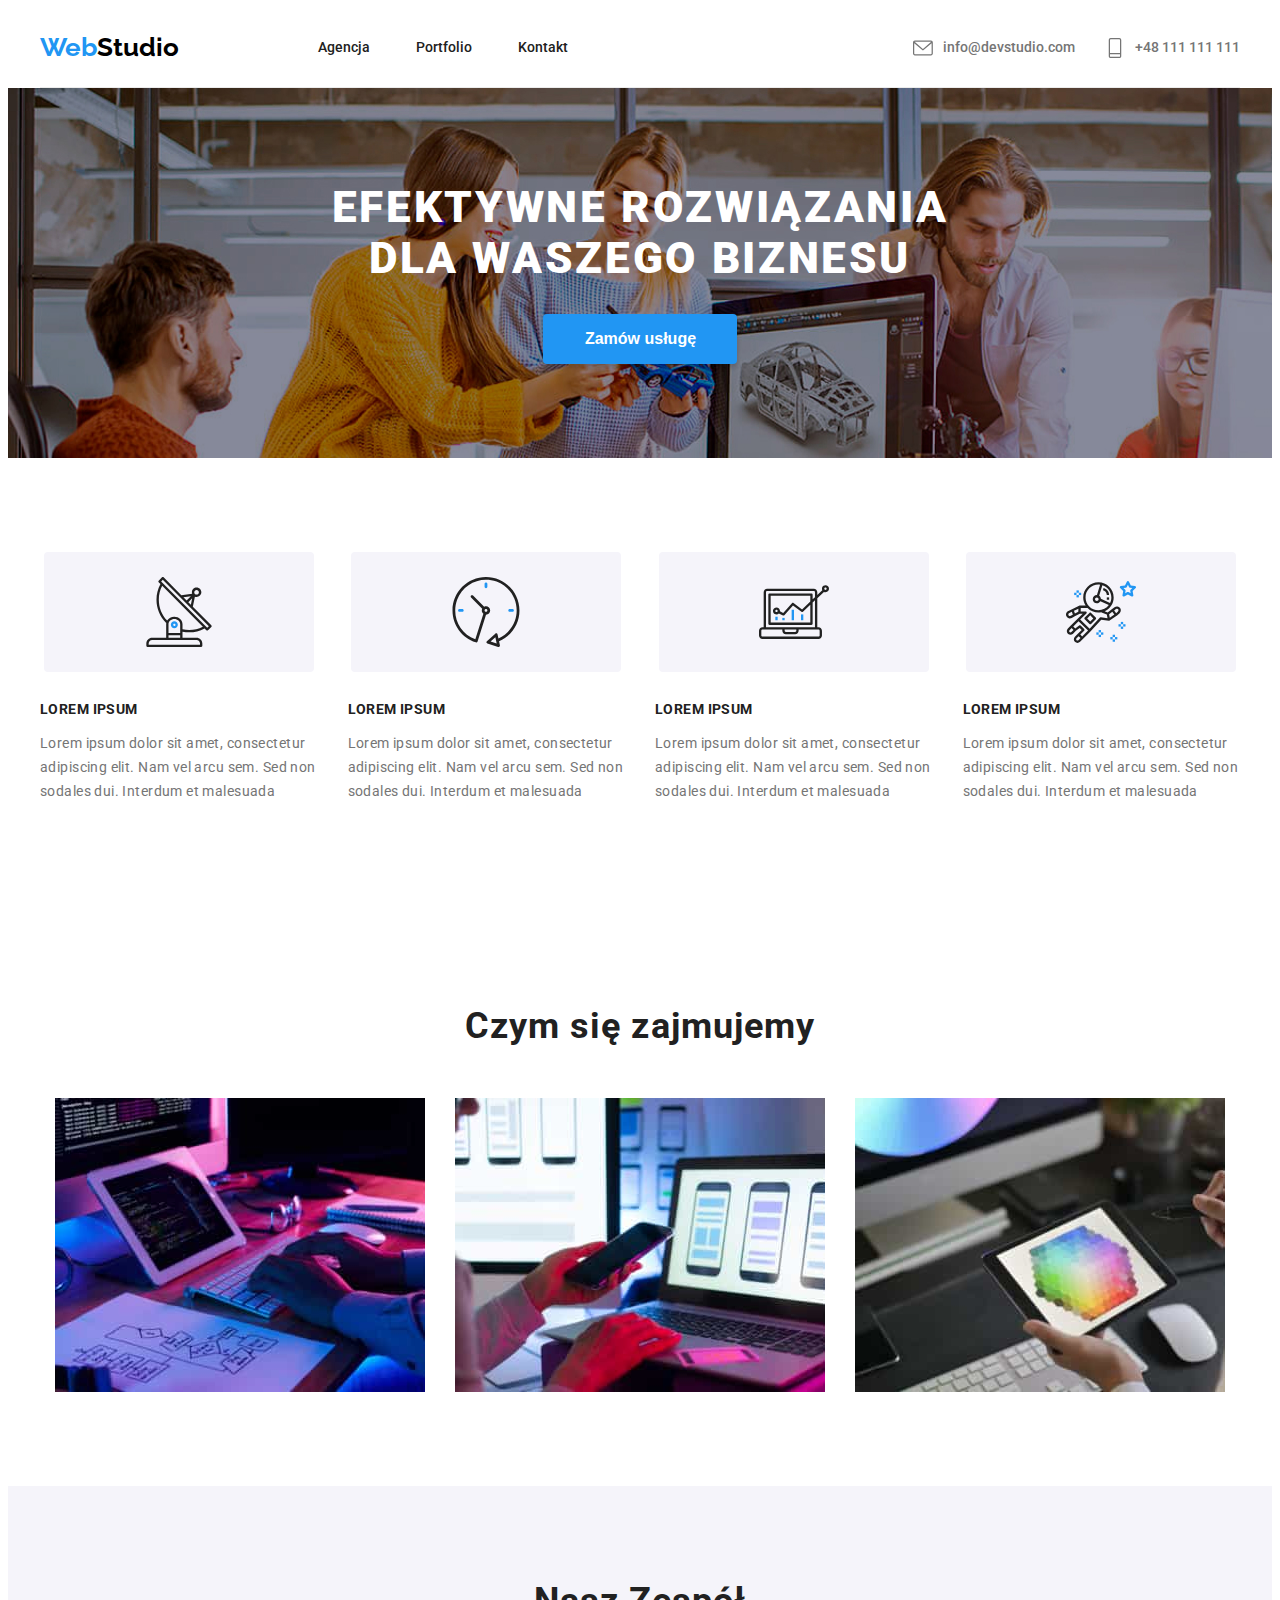
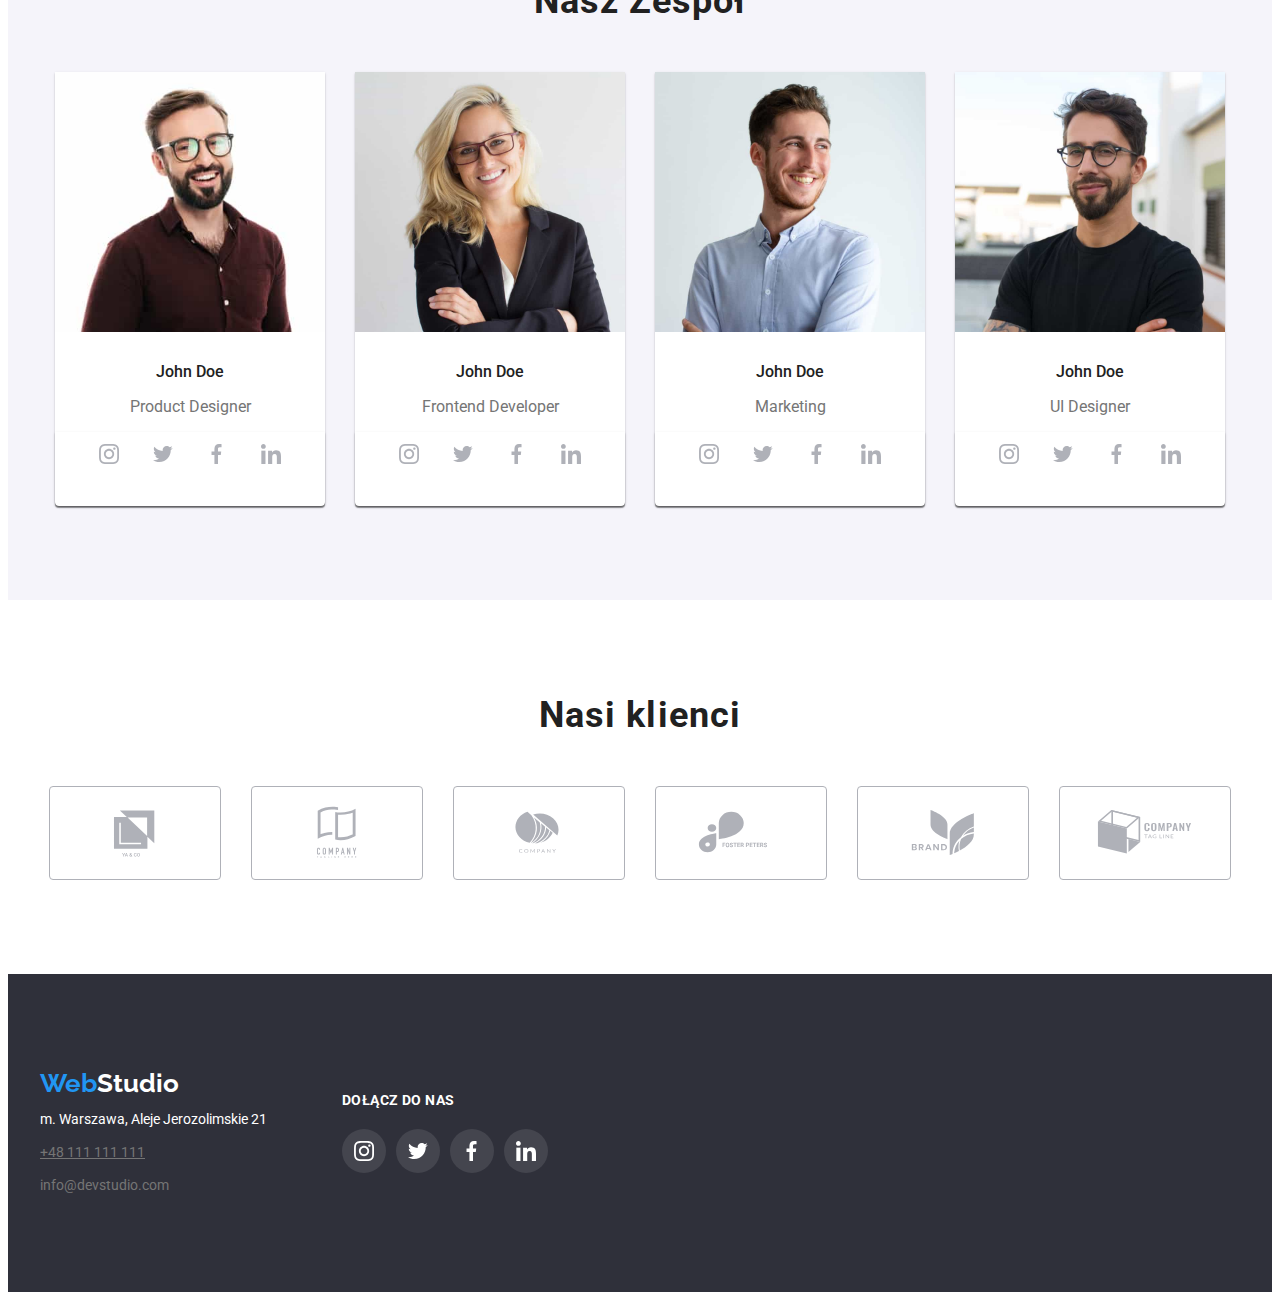
==== commit 9bd07ec6: "change in navigation structure, footer icon background added" ====
--- a/index.html
+++ b/index.html
@@ -38,20 +38,23 @@
       <div class="main-navigation-right-wrapper">
         <ul class="main-navigation-bullets">
           <li class="main-navigation-content">
-            <svg width="16" height="12">
-              <use href="./images/icons.svg#icon-envelope"></use>
-            </svg>
-            <a class="main-navigation contacts" href="mailto:info@devstudio.com"
-              >info@devstudio.com</a
+            <a
+              class="main-navigation contacts"
+              href="mailto:info@devstudio.com"
             >
+              <svg width="16" height="12">
+                <use href="./images/icons.svg#icon-envelope"></use>
+              </svg>
+              <span> info@devstudio.com </span>
+            </a>
           </li>
           <li class="main-navigation-content">
-            <svg width="10" height="16">
-              <use href="./images/icons.svg#icon-phone"></use>
-            </svg>
-            <a class="main-navigation contacts" href="tel:+48111111111"
-              >+48 111 111 111</a
-            >
+            <a class="main-navigation contacts" href="tel:+48111111111">
+              <svg width="10" height="16">
+                <use href="./images/icons.svg#icon-phone"></use>
+              </svg>
+              <span>+48 111 111 111</span>
+            </a>
           </li>
         </ul>
       </div>
--- a/css/style.css
+++ b/css/style.css
@@ -131,6 +131,11 @@
 .main-navigation.contacts:not(:last-child) {
   margin-right: 50px;
 }
+.main-navigation.contacts {
+  color: var(--main-silver);
+  display: flex;
+  align-items: center;
+ } 
 
 /* STYLIZACJA BODY - STUDIO */
 
@@ -436,6 +441,7 @@
   height: 44px;
   border-radius: 50%;
   --color3: var(--main-white);
+  background: rgba(255, 255, 255, 0.1)
 }
 .footer-social-icon:hover {
   fill: var(--main-blue);
